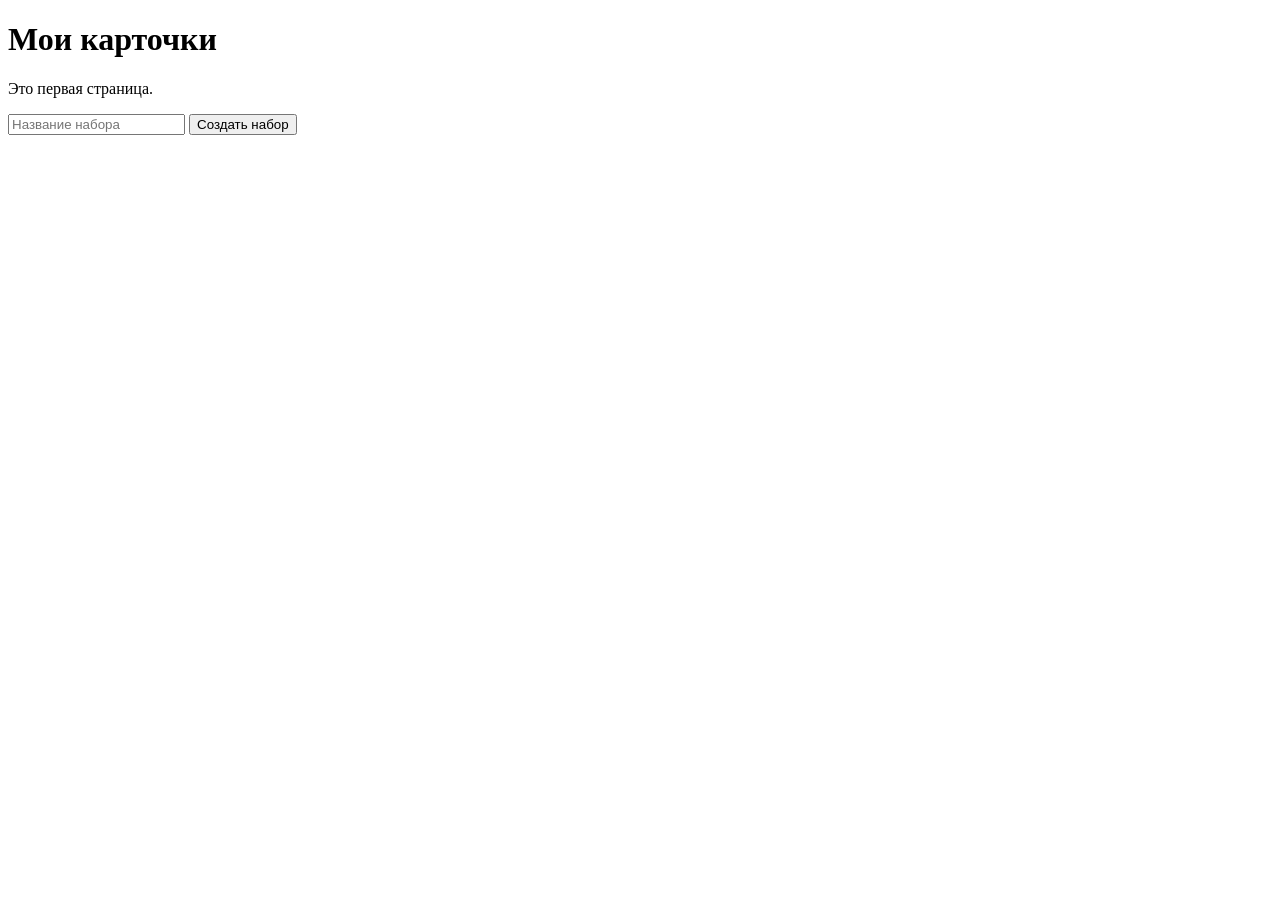
==== CardsApp.Api/CardsApp.Api/Frontend/index.html @ d80a7e8c "frontend. Добавление наборов на сайте их просмотр" ====
<!DOCTYPE html>
<html lang="ru">
<head>
    <meta charset="utf-8">
    <title>Мои карточки</title>
</head>
<body>
    <h1>Мои карточки</h1>
    <p>Это первая страница.</p>
    <ul id="decks">
    </ul>
    <input id="name_deck" placeholder="Название набора">
    <button id="addCard">Создать набор</button>

    <script>
    const button = document.getElementById("addCard");
    const API = "https://localhost:7155/";
    const list = document.getElementById("decks")
    const input_name = document.getElementById("name_deck")

    async function loadDecks() {
        const response = await fetch(API+ "api/decks");
        const decks = await response.json();
        list.innerHTML = "";
        for(const deck of decks) {
            const li = document.createElement("li");
            li.textContent = deck.title;
            list.appendChild(li);
        }
    }
    loadDecks();

    button.addEventListener("click" , async function(){
        if(!input_name.value.trim()) {
            alert("Введите название набора");
            return;
        }
        
        const response = await fetch(API + "api/decks", {
            method: "POST",
            headers: {"Content-Type": "application/json"},
            body: JSON.stringify({title: input_name.value})
        });
        if(!response){
            alert("Не удалось создать набор");
        }
        loadDecks();
        input_name.value = "";
    });
    </script>

</body>
</html>
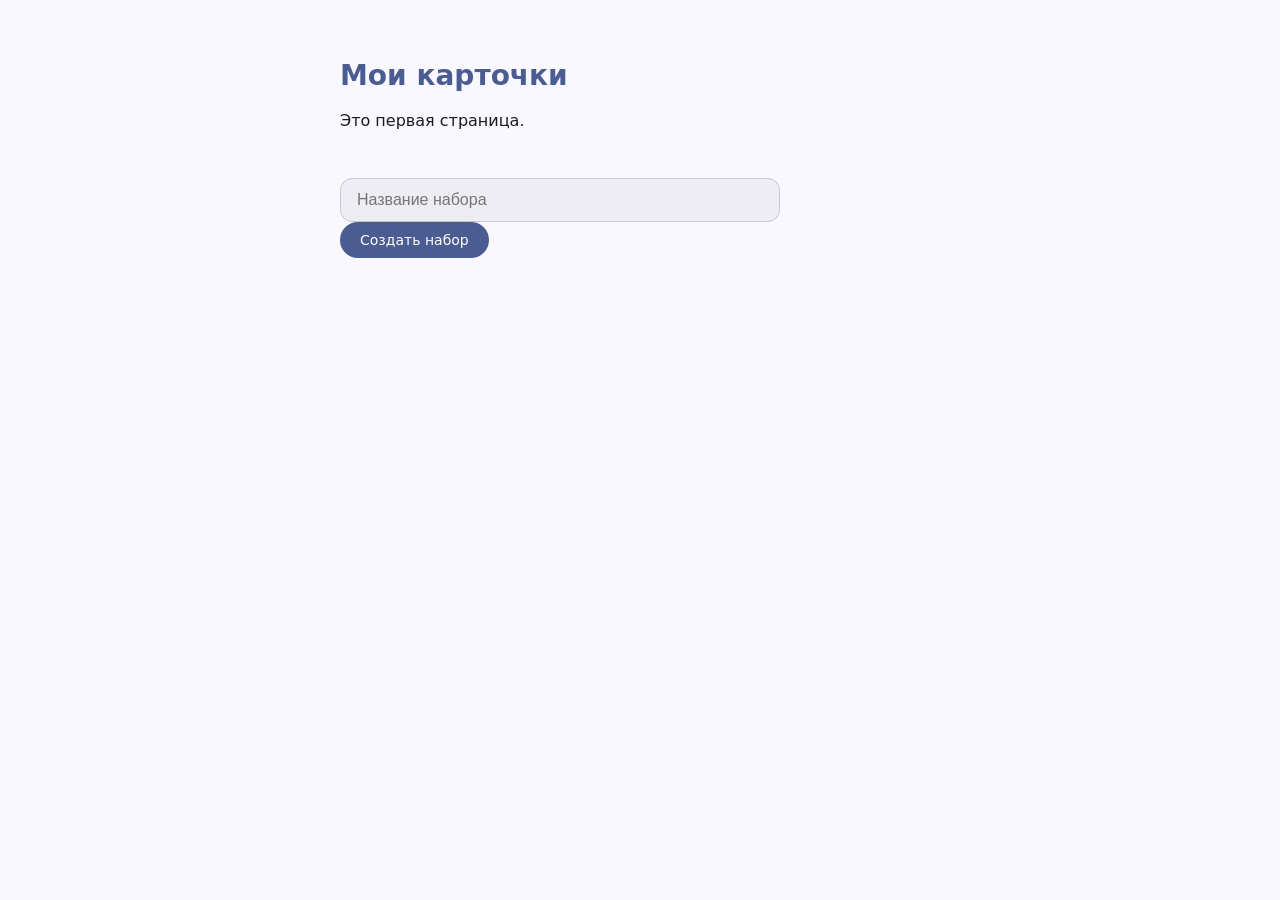
==== commit 941db503: "css стили визуал подтянул" ====
--- a/CardsApp.Api/CardsApp.Api/Frontend/index.html
+++ b/CardsApp.Api/CardsApp.Api/Frontend/index.html
@@ -1,53 +1,21 @@
 <!DOCTYPE html>
-<html lang="ru">
+<html lang="ru" class="light">
 <head>
     <meta charset="utf-8">
     <title>Мои карточки</title>
+    <link rel="stylesheet" href="css/light.css">
+    <link rel="stylesheet" media="(prefers-color-scheme: dark)" href="css/dark.css">
+    <link rel="stylesheet" href="css/style.css">
+
 </head>
 <body>
     <h1>Мои карточки</h1>
     <p>Это первая страница.</p>
-    <ul id="decks">
-    </ul>
+    <ul id="decks"></ul>
     <input id="name_deck" placeholder="Название набора">
     <button id="addCard">Создать набор</button>
+    <div id="card"></div>
 
-    <script>
-    const button = document.getElementById("addCard");
-    const API = "https://localhost:7155/";
-    const list = document.getElementById("decks")
-    const input_name = document.getElementById("name_deck")
-
-    async function loadDecks() {
-        const response = await fetch(API+ "api/decks");
-        const decks = await response.json();
-        list.innerHTML = "";
-        for(const deck of decks) {
-            const li = document.createElement("li");
-            li.textContent = deck.title;
-            list.appendChild(li);
-        }
-    }
-    loadDecks();
-
-    button.addEventListener("click" , async function(){
-        if(!input_name.value.trim()) {
-            alert("Введите название набора");
-            return;
-        }
-        
-        const response = await fetch(API + "api/decks", {
-            method: "POST",
-            headers: {"Content-Type": "application/json"},
-            body: JSON.stringify({title: input_name.value})
-        });
-        if(!response){
-            alert("Не удалось создать набор");
-        }
-        loadDecks();
-        input_name.value = "";
-    });
-    </script>
-
+    <script type="module" src="app.js"></script>
 </body>
-</html>+</html>
--- a/CardsApp.Api/CardsApp.Api/Frontend/css/light.css
+++ b/CardsApp.Api/CardsApp.Api/Frontend/css/light.css
@@ -0,0 +1,51 @@
+.light {
+  --md-sys-color-primary: rgb(75 92 146);
+  --md-sys-color-surface-tint: rgb(75 92 146);
+  --md-sys-color-on-primary: rgb(255 255 255);
+  --md-sys-color-primary-container: rgb(219 225 255);
+  --md-sys-color-on-primary-container: rgb(51 68 121);
+  --md-sys-color-secondary: rgb(89 94 114);
+  --md-sys-color-on-secondary: rgb(255 255 255);
+  --md-sys-color-secondary-container: rgb(221 225 249);
+  --md-sys-color-on-secondary-container: rgb(65 70 89);
+  --md-sys-color-tertiary: rgb(116 84 112);
+  --md-sys-color-on-tertiary: rgb(255 255 255);
+  --md-sys-color-tertiary-container: rgb(255 214 247);
+  --md-sys-color-on-tertiary-container: rgb(91 61 88);
+  --md-sys-color-error: rgb(186 26 26);
+  --md-sys-color-on-error: rgb(255 255 255);
+  --md-sys-color-error-container: rgb(255 218 214);
+  --md-sys-color-on-error-container: rgb(147 0 10);
+  --md-sys-color-background: rgb(250 248 255);
+  --md-sys-color-on-background: rgb(26 27 33);
+  --md-sys-color-surface: rgb(250 248 255);
+  --md-sys-color-on-surface: rgb(26 27 33);
+  --md-sys-color-surface-variant: rgb(226 225 236);
+  --md-sys-color-on-surface-variant: rgb(69 70 79);
+  --md-sys-color-outline: rgb(118 118 128);
+  --md-sys-color-outline-variant: rgb(198 198 208);
+  --md-sys-color-shadow: rgb(0 0 0);
+  --md-sys-color-scrim: rgb(0 0 0);
+  --md-sys-color-inverse-surface: rgb(47 48 54);
+  --md-sys-color-inverse-on-surface: rgb(241 240 247);
+  --md-sys-color-inverse-primary: rgb(181 196 255);
+  --md-sys-color-primary-fixed: rgb(219 225 255);
+  --md-sys-color-on-primary-fixed: rgb(1 23 75);
+  --md-sys-color-primary-fixed-dim: rgb(181 196 255);
+  --md-sys-color-on-primary-fixed-variant: rgb(51 68 121);
+  --md-sys-color-secondary-fixed: rgb(221 225 249);
+  --md-sys-color-on-secondary-fixed: rgb(22 27 44);
+  --md-sys-color-secondary-fixed-dim: rgb(193 197 221);
+  --md-sys-color-on-secondary-fixed-variant: rgb(65 70 89);
+  --md-sys-color-tertiary-fixed: rgb(255 214 247);
+  --md-sys-color-on-tertiary-fixed: rgb(43 18 42);
+  --md-sys-color-tertiary-fixed-dim: rgb(226 187 219);
+  --md-sys-color-on-tertiary-fixed-variant: rgb(91 61 88);
+  --md-sys-color-surface-dim: rgb(218 217 224);
+  --md-sys-color-surface-bright: rgb(250 248 255);
+  --md-sys-color-surface-container-lowest: rgb(255 255 255);
+  --md-sys-color-surface-container-low: rgb(244 243 250);
+  --md-sys-color-surface-container: rgb(238 237 244);
+  --md-sys-color-surface-container-high: rgb(233 231 239);
+  --md-sys-color-surface-container-highest: rgb(227 226 233);
+}
--- a/CardsApp.Api/CardsApp.Api/Frontend/css/dark.css
+++ b/CardsApp.Api/CardsApp.Api/Frontend/css/dark.css
@@ -0,0 +1,51 @@
+.dark {
+  --md-sys-color-primary: rgb(181 196 255);
+  --md-sys-color-surface-tint: rgb(181 196 255);
+  --md-sys-color-on-primary: rgb(27 45 97);
+  --md-sys-color-primary-container: rgb(51 68 121);
+  --md-sys-color-on-primary-container: rgb(219 225 255);
+  --md-sys-color-secondary: rgb(193 197 221);
+  --md-sys-color-on-secondary: rgb(43 48 66);
+  --md-sys-color-secondary-container: rgb(65 70 89);
+  --md-sys-color-on-secondary-container: rgb(221 225 249);
+  --md-sys-color-tertiary: rgb(226 187 219);
+  --md-sys-color-on-tertiary: rgb(66 39 64);
+  --md-sys-color-tertiary-container: rgb(91 61 88);
+  --md-sys-color-on-tertiary-container: rgb(255 214 247);
+  --md-sys-color-error: rgb(255 180 171);
+  --md-sys-color-on-error: rgb(105 0 5);
+  --md-sys-color-error-container: rgb(147 0 10);
+  --md-sys-color-on-error-container: rgb(255 218 214);
+  --md-sys-color-background: rgb(18 19 24);
+  --md-sys-color-on-background: rgb(227 226 233);
+  --md-sys-color-surface: rgb(18 19 24);
+  --md-sys-color-on-surface: rgb(227 226 233);
+  --md-sys-color-surface-variant: rgb(69 70 79);
+  --md-sys-color-on-surface-variant: rgb(198 198 208);
+  --md-sys-color-outline: rgb(143 144 154);
+  --md-sys-color-outline-variant: rgb(69 70 79);
+  --md-sys-color-shadow: rgb(0 0 0);
+  --md-sys-color-scrim: rgb(0 0 0);
+  --md-sys-color-inverse-surface: rgb(227 226 233);
+  --md-sys-color-inverse-on-surface: rgb(47 48 54);
+  --md-sys-color-inverse-primary: rgb(75 92 146);
+  --md-sys-color-primary-fixed: rgb(219 225 255);
+  --md-sys-color-on-primary-fixed: rgb(1 23 75);
+  --md-sys-color-primary-fixed-dim: rgb(181 196 255);
+  --md-sys-color-on-primary-fixed-variant: rgb(51 68 121);
+  --md-sys-color-secondary-fixed: rgb(221 225 249);
+  --md-sys-color-on-secondary-fixed: rgb(22 27 44);
+  --md-sys-color-secondary-fixed-dim: rgb(193 197 221);
+  --md-sys-color-on-secondary-fixed-variant: rgb(65 70 89);
+  --md-sys-color-tertiary-fixed: rgb(255 214 247);
+  --md-sys-color-on-tertiary-fixed: rgb(43 18 42);
+  --md-sys-color-tertiary-fixed-dim: rgb(226 187 219);
+  --md-sys-color-on-tertiary-fixed-variant: rgb(91 61 88);
+  --md-sys-color-surface-dim: rgb(18 19 24);
+  --md-sys-color-surface-bright: rgb(56 57 63);
+  --md-sys-color-surface-container-lowest: rgb(13 14 19);
+  --md-sys-color-surface-container-low: rgb(26 27 33);
+  --md-sys-color-surface-container: rgb(30 31 37);
+  --md-sys-color-surface-container-high: rgb(41 42 47);
+  --md-sys-color-surface-container-highest: rgb(52 52 58);
+}
--- a/CardsApp.Api/CardsApp.Api/Frontend/css/style.css
+++ b/CardsApp.Api/CardsApp.Api/Frontend/css/style.css
@@ -0,0 +1,158 @@
+/* 1. Глобальные стили страницы */
+body {
+    background-color: var(--md-sys-color-background);
+    color: var(--md-sys-color-on-background);
+    font-family: system-ui, -apple-system, BlinkMacSystemFont, 'Segoe UI', Roboto, sans-serif;
+    max-width: 600px;
+    margin: 0 auto;
+    padding: 40px 20px;
+}
+
+h1 {
+    color: var(--md-sys-color-primary);
+    font-size: 28px;
+    font-weight: 600;
+}
+
+p {
+    color: var(--md-sys-color-on-background-variant);
+}
+
+/* 2. Поле ввода (Название набора) */
+#name_deck {
+    background-color: var(--md-sys-color-surface-container);
+    color: var(--md-sys-color-on-surface);
+    border: 1px solid var(--md-sys-color-outline-variant);
+    padding: 12px 16px;
+    border-radius: 12px;
+    font-size: 16px;
+    outline: none;
+    width: calc(100% - 160px);
+    margin-right: 12px;
+    box-sizing: border-box;
+    transition: border-color 0.2s;
+}
+
+#name_deck:focus {
+    border-color: var(--md-sys-color-primary);
+    box-shadow: 0 0 0 1px var(--md-sys-color-primary);
+}
+
+/* 3. Базовые стили для всех кнопок */
+button {
+    font-family: inherit;
+    font-size: 14px;
+    font-weight: 500;
+    padding: 10px 20px;
+    border-radius: 100px; /* Скругление по гайдлайнам Material 3 */
+    border: none;
+    cursor: pointer;
+    transition: opacity 0.2s, background-color 0.2s;
+}
+
+button:hover:not(:disabled) {
+    opacity: 0.9;
+}
+
+button:disabled {
+    opacity: 0.5;
+    cursor: not-allowed;
+}
+
+/* Кнопка "Создать набор" */
+#addCard {
+    background-color: var(--md-sys-color-primary);
+    color: var(--md-sys-color-on-primary);
+}
+
+/* 4. Списки наборов (Decks) */
+ul#decks {
+    list-style: none;
+    padding: 0;
+    margin: 24px 0;
+    display: flex;
+    flex-direction: column;
+    gap: 12px;
+}
+
+ul#decks li {
+    background-color: var(--md-sys-color-surface-container-low);
+    border: 1px solid var(--md-sys-color-outline-variant);
+    padding: 14px 20px;
+    border-radius: 16px;
+    display: flex;
+    justify-content: space-between;
+    align-items: center;
+}
+
+ul#decks li span {
+    font-size: 16px;
+    font-weight: 500;
+    color: var(--md-sys-color-on-surface);
+}
+
+/* Кнопка "Удалить набор" */
+ul#decks li button {
+    background-color: var(--md-sys-color-surface-variant);
+    color: var(--md-sys-color-on-surface-variant);
+    padding: 6px 16px;
+    font-size: 13px;
+}
+
+ul#decks li button:hover:not(:disabled) {
+    background-color: var(--md-sys-color-error-container);
+    color: var(--md-sys-color-on-error-container);
+}
+
+/* 5. Область активной интерактивной карточки (Flashcard) */
+#card {
+    margin-top: 32px;
+}
+
+#card:not(:empty) {
+    background-color: var(--md-sys-color-surface-container-high);
+    border: 1px solid var(--md-sys-color-outline-variant);
+    padding: 24px;
+    border-radius: 24px;
+    text-align: center;
+    box-shadow: 0 4px 12px rgba(0, 0, 0, 0.05);
+}
+
+#card p {
+    font-size: 20px;
+    font-weight: 500;
+    margin-bottom: 20px;
+    color: var(--md-sys-color-on-surface-variant);
+}
+
+/* Кнопка "Показать описание" внутри карточки */
+#card > button {
+    background-color: var(--md-sys-color-secondary-container);
+    color: var(--md-sys-color-on-secondary-container);
+    width: 100%;
+}
+
+/* Контейнер кнопок "Знаю" / "Не знаю" */
+#card div {
+    display: flex;
+    gap: 12px;
+    justify-content: center;
+    width: 100%;
+}
+
+#card div button {
+    flex: 1;
+    padding: 12px;
+}
+
+/* Кнопка "Не знаю" */
+#card div button:first-child {
+    background-color: var(--md-sys-color-error);
+    color: var(--md-sys-color-on-error);
+}
+
+/* Кнопка "Знаю" */
+#card div button:last-child {
+    background-color: var(--md-sys-color-primary-container);
+    color: var(--md-sys-color-on-primary-container);
+}
